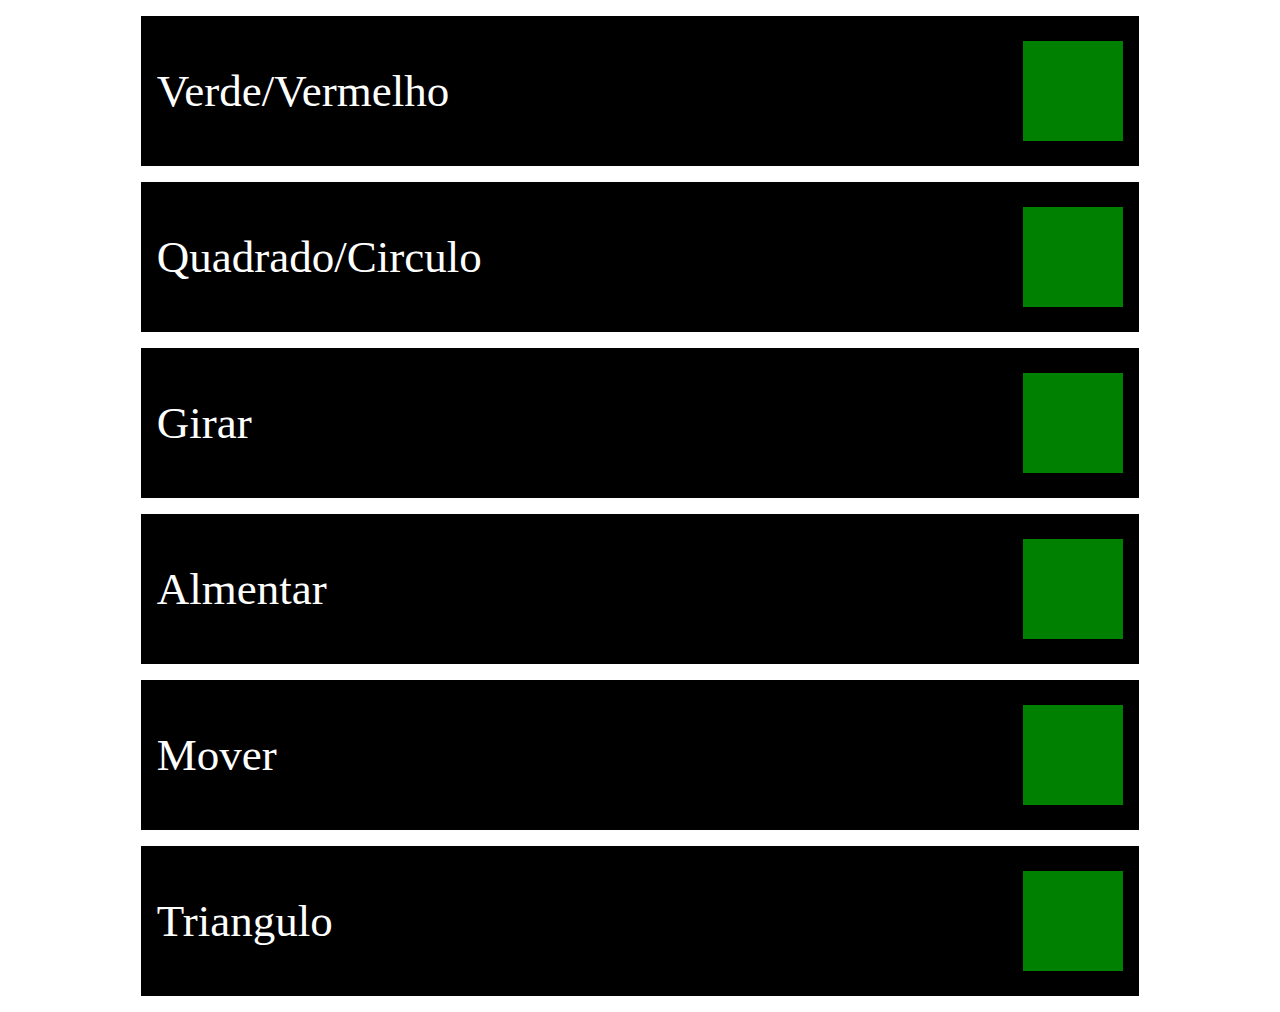
==== formas/index.html @ 7f83f3c5 "mudardo as formas feito" ====
<!DOCTYPE html>
<html lang="pt-br">
<head>
    <meta charset="UTF-8">
    <meta name="viewport" content="width=device-width, initial-scale=1.0">
    <link rel="stylesheet" href="style.css">
    <script src="./main.js" defer></script>
    <title>FORMAS</title>
</head>
<body>
    <div class="conteiner">
        <div class="item">
            <div class="texto">Verde/Vermelho</div>
            <div class="forma" id="forma1"></div>
        </div>
        <div class="item">
            <div class="texto">Quadrado/Circulo</div>
            <div class="forma" id="forma2"></div>
        </div>
        <div class="item">
            <div class="texto">Girar</div>
            <div class="forma" id="forma3"></div>
        </div>
        <div class="item">
            <div class="texto">Almentar </div>
            <div class="forma" id="forma4"></div>
        </div>
        <div class="item">
            <div class="texto">Mover </div>
            <div class="forma" id="forma5"></div>
        </div>
        <div class="item">
            <div class="texto">Triangulo </div>
            <div class="forma" id="forma6"></div>
        </div>
    </div>
</body>
</html>
---- formas/style.css ----
*{
    padding: 0;
    margin: 0;
    box-sizing: border-box;
}

.conteiner{
    display: flex;
    align-items: center;
    flex-direction: column;
    padding: 16px;
    gap: 16px;
}

.item{
    height: 150px;
    width: 80%;
    background-color: black;
    display: flex;
    justify-content: space-between;
    padding-inline: 16px;
    align-items: center;
}
.forma{
    height: 100px;
    width: 100px;
    background-color: green;
    cursor: pointer;
    transition: 0.4s;
    display: flex;
    align-items: center;
    justify-content: center;
}
.texto {
    color: #fff;
    font-size: 45px;
}
.vermelho{
    background-color: red;
}
.circulo{
    background-color: blue;
    border-radius: 50%;
}
.girar{
    background-color: grey;
    border-radius: 50%;
    rotate: 360000deg;
    flex-grow: 1;
    height: 100%;
    width: 100%;
}
.almentar{
    background-color: aqua;
    position: absolute;
    flex-grow: 1;
    width: 100%;
}
.mover{
    width: 100px;
    height: 100px;
    transform-style: preserve-3d;
    transition: transform 1.5s;
    transform: rotate3d(1, 1, 1, 30deg);
    margin: 50px auto;
    rotate: 360deg;
    background-color: rgb(229, 255, 0);
}
.triangulo{
    display: flex;
    justify-content: center;
    width: 0;
    height: 0;
    border-left: 40px solid transparent;
    border-right: 40px solid transparent;
    border-bottom: 80px solid rgb(255, 0, 170);
    background-color: black;
    rotate: 360deg;
}
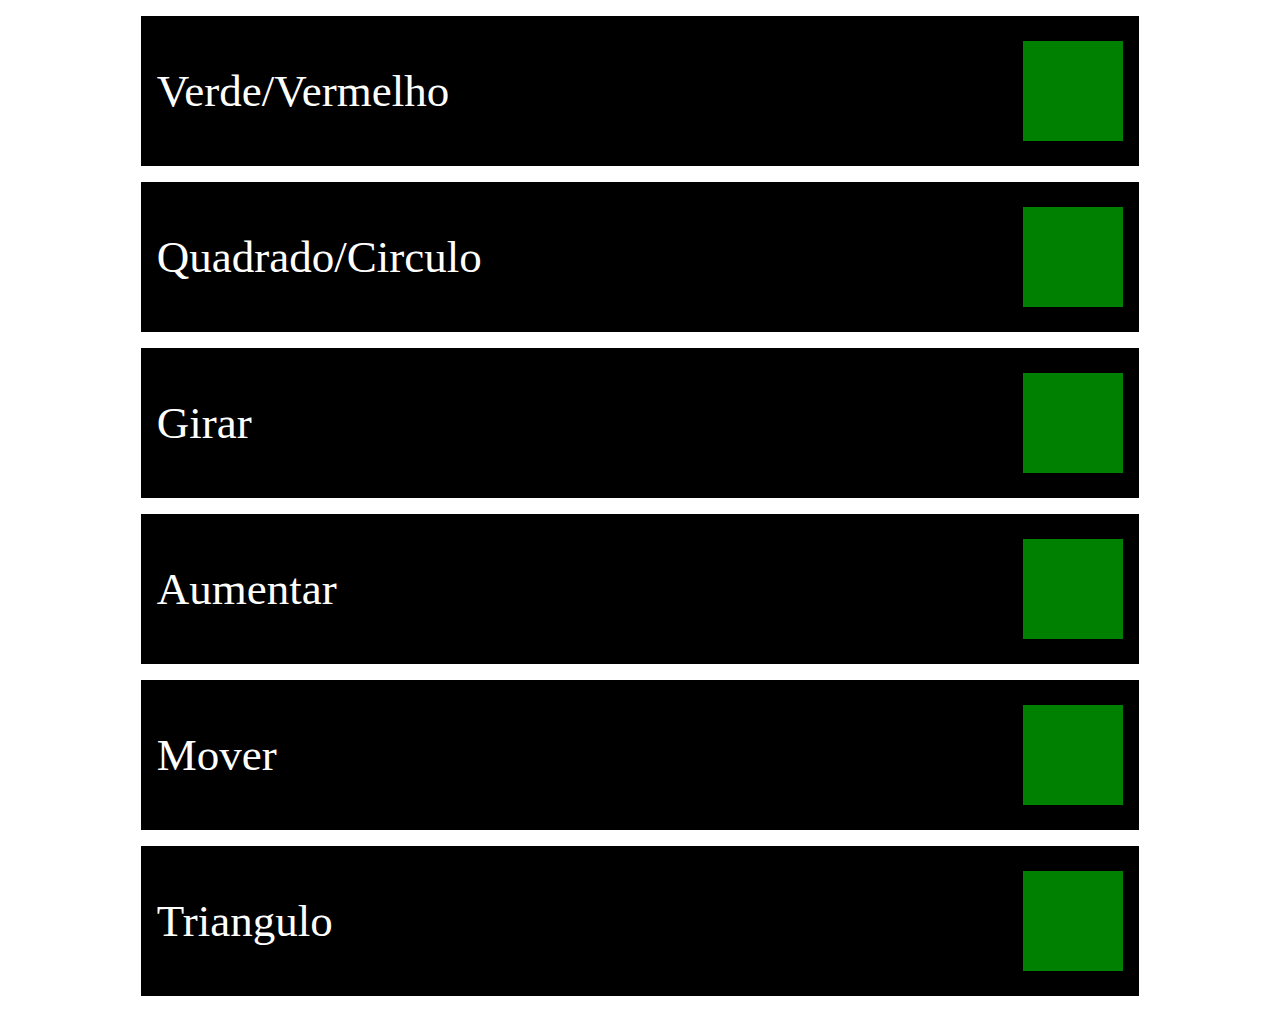
==== commit fbfc77b6: "mudardo as formas ok" ====
--- a/formas/index.html
+++ b/formas/index.html
@@ -22,7 +22,7 @@
             <div class="forma" id="forma3"></div>
         </div>
         <div class="item">
-            <div class="texto">Almentar </div>
+            <div class="texto">Aumentar </div>
             <div class="forma" id="forma4"></div>
         </div>
         <div class="item">
--- a/formas/style.css
+++ b/formas/style.css
@@ -50,7 +50,7 @@
     height: 100%;
     width: 100%;
 }
-.almentar{
+.aumentar{
     background-color: aqua;
     position: absolute;
     flex-grow: 1;
